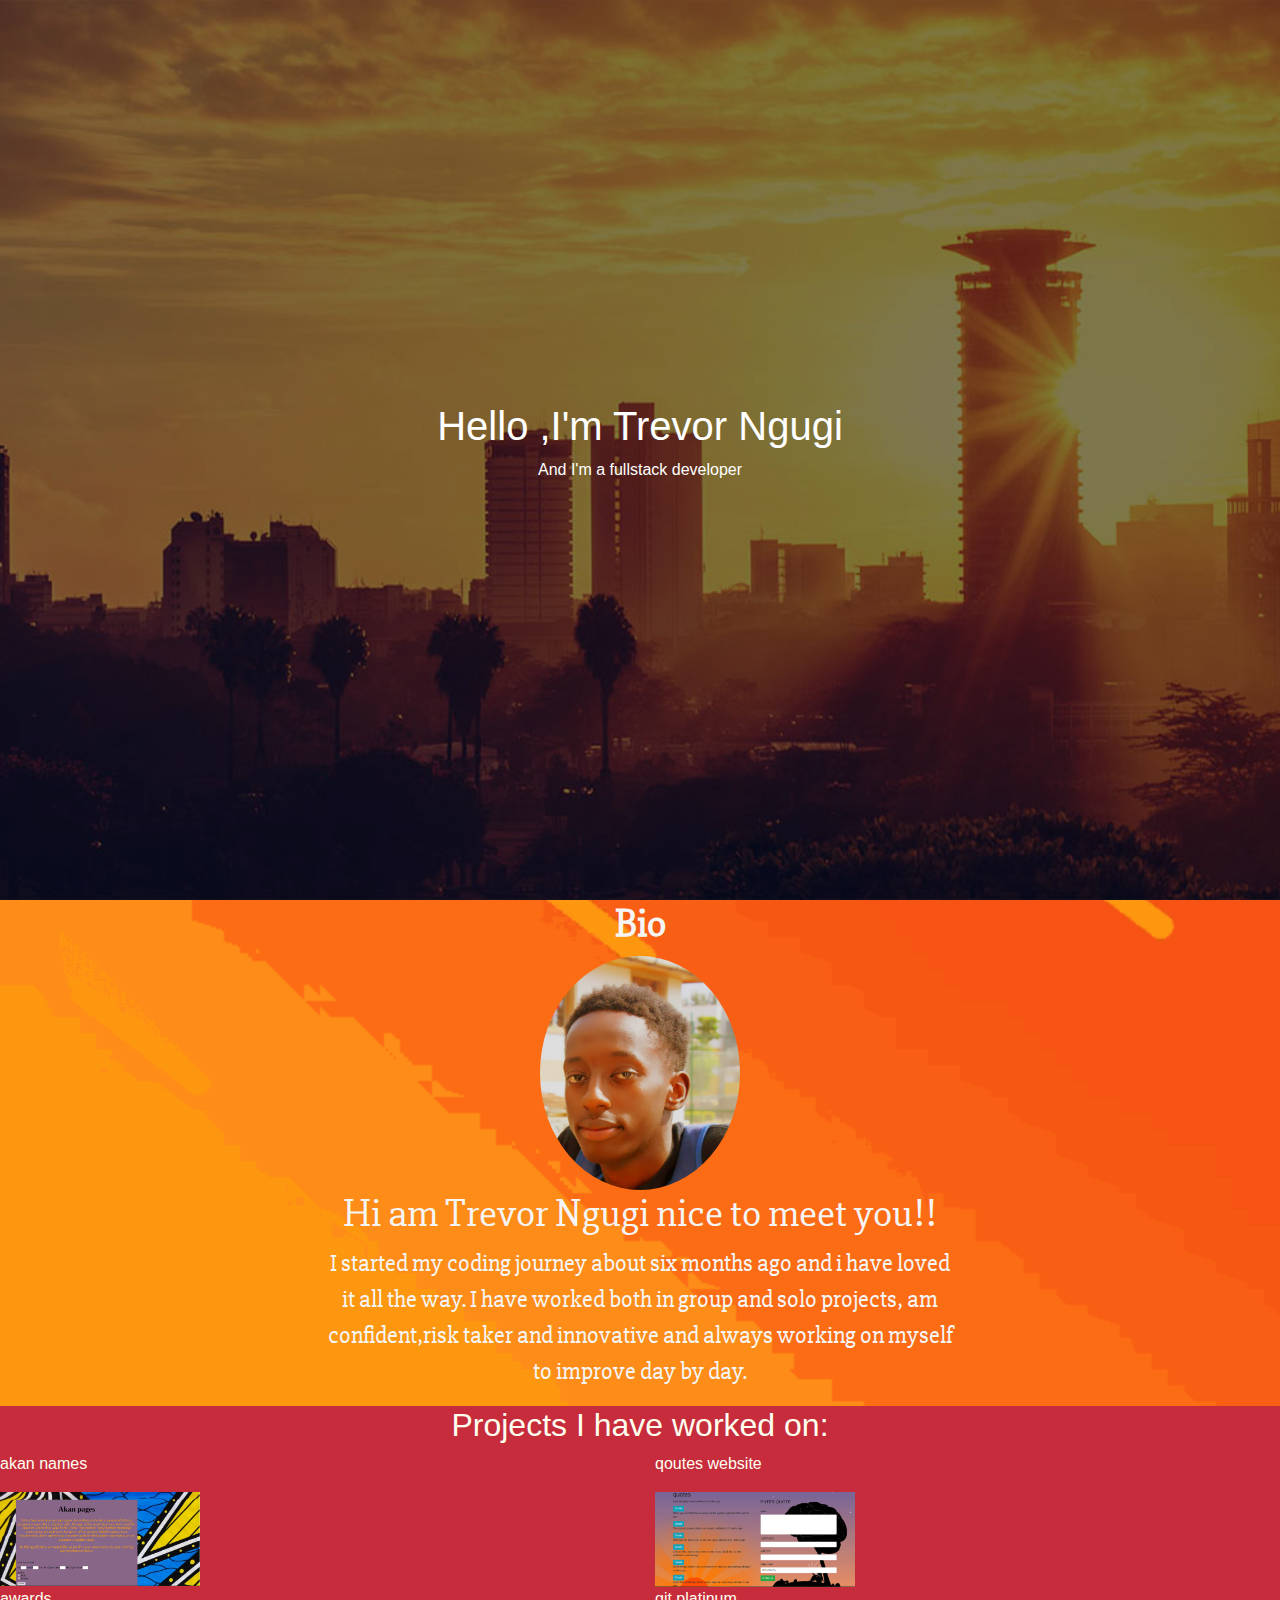
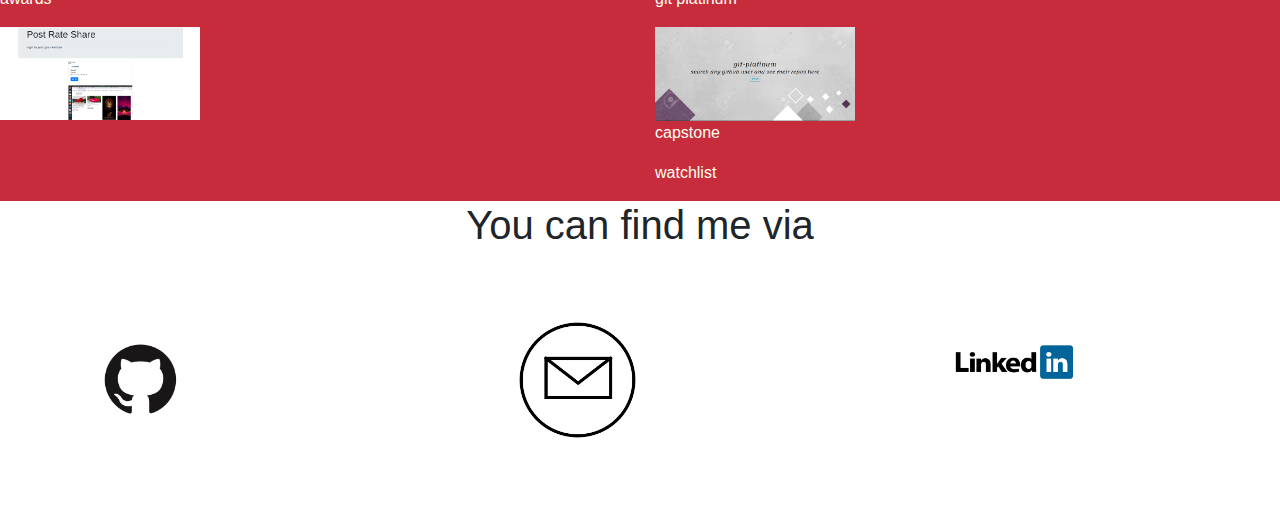
==== index.html @ 15a68931 "change from portfolio to index.html" ====
<!DOCTYPE html>
<html>

<head>
  <meta charset="utf-8">
  <meta name="viewport" content="width=device-width, initial-scale=1,shrink-to-fit=no ">
  <title>trevor ngugi portfolio</title>
  <link rel="stylesheet" href="https://stackpath.bootstrapcdn.com/bootstrap/4.4.1/css/bootstrap.min.css"
    integrity="sha384-Vkoo8x4CGsO3+Hhxv8T/Q5PaXtkKtu6ug5TOeNV6gBiFeWPGFN9MuhOf23Q9Ifjh" crossorigin="anonymous">
  <link href="https://stackpath.bootstrapcdn.com/font-awesome/4.7.0/css/font-awesome.min.css" rel="stylesheet"
    integrity="sha384-wvfXpqpZZVQGK6TAh5PVlGOfQNHSoD2xbE+QkPxCAFlNEevoEH3Sl0sibVcOQVnN" crossorigin="anonymous">
  <link href="css/styles.css" rel="stylesheet" type="text/css">
  <link href="https://fonts.googleapis.com/css?family=Slabo+27px&display=swap" rel="stylesheet">
  <style>
    .hero-image {
      background-image: linear-gradient(rgba(0, 0, 0, 0.5), rgba(0, 0, 0, 0.5)), url("images/bbg2.jpg");
    }

    .bio {
      background-image: url('images/bbg3.gif');
    }
  </style>
</head>

<body>

  <!-- <div class="container">
            <img src="images/bbg1.jpg" alt="hills" style="width:100%;">
            <div class="content">
              <h1>trevor ngugi</h1>
              <p>fullsatck developer</p>
            </div>
          </div> -->

  <div class="hero-image">
    <div class="hero-text">
      <h1>Hello ,I'm Trevor Ngugi</h1>
      <p>And I'm a fullstack developer</p>
    </div>
  </div>

  <div class="bio">
    <h1 class="text-center"><b>Bio</b></h1>
    <img src="images/prof1.jpg" alt="profile" style="width: 200px; " class='pic'>
    <h1>Hi am Trevor Ngugi nice to meet you!!</h1>
    <div class="row">
      <div class="col-md-3"></div>
      <div class="col-md-6">
        <p>I started my coding journey about six months ago and i have loved it all the way.
          I have worked both in group and solo projects, am confident,risk taker and innovative and always working
          on myself to improve day by day.
        </p>
      </div>
    </div>
  </div>

  <div class="projects">
    <h2 class="text-center"> Projects I have worked on:</h2>
    <div class="row">
      <div class="col-md-6 col-xs-12">
        <p>akan names</p>
        <img src="images/akan.png" alt="profile" style="width: 200px; " class='pic'>
        <!-- https://trevor-ngugi.github.io/akan-name-web-application/ -->
      </div>
      <div class="col-md-6 col-xs-12">
        <p>qoutes website</p>
        <img src="images/quotes.png" alt="profile" style="width: 200px; " class='pic'>
        <!-- https://trevor-ngugi.github.io/quotes-website-2/ -->
      </div>
    </div>
    <div class="row">
      <div class="col-md-6 col-xs-12">
        <p>awards</p>
        <img src="images/awards.png" alt="profile" style="width: 200px; " class='pic'>
        <!-- https://awardss-app.herokuapp.com/ -->
      </div>
      <div class="col-md-6 col-xs-12">
        <p>git platinum</p>
        <img src="images/git.png" alt="profile" style="width: 200px; " class='pic'>
        <!-- https://trevor-ngugi.github.io/git-platinum/ -->
        <p>capstone</p>
        <p>watchlist</p>
      </div>
    </div>
  </div>

  <div class="contact">
    <h1 class="text-center">You can find me via</h1>
    <div class="row">
      <div class="col-md-4">
        <a href="https://github.com/">
          <img src="images/github.png" alt="github" style="width: 200px; " class='pic'></i>
        </a>
      </div>
      <div class="col-md-4">
        <a href="mailto:trevorngugigatonye@gmail.com">
          <img src="images/email.png" alt="email" style="width: 200px; " class='pic'>
        </a>
      </div>
      <div class="col-md-4">
        <a href="https://github.com/">
          <img src="images/linkedin.jpg" alt="profile" style="width: 200px; " class='pic'>
        </a>
      </div>
    </div>
  </div>




  <script src="https://code.jquery.com/jquery-3.4.1.slim.min.js"
    integrity="sha384-J6qa4849blE2+poT4WnyKhv5vZF5SrPo0iEjwBvKU7imGFAV0wwj1yYfoRSJoZ+n"
    crossorigin="anonymous"></script>
  <script src="https://cdn.jsdelivr.net/npm/popper.js@1.16.0/dist/umd/popper.min.js"
    integrity="sha384-Q6E9RHvbIyZFJoft+2mJbHaEWldlvI9IOYy5n3zV9zzTtmI3UksdQRVvoxMfooAo"
    crossorigin="anonymous"></script>
  <script src="https://stackpath.bootstrapcdn.com/bootstrap/4.4.1/js/bootstrap.min.js"
    integrity="sha384-wfSDF2E50Y2D1uUdj0O3uMBJnjuUD4Ih7YwaYd1iqfktj0Uod8GCExl3Og8ifwB6"
    crossorigin="anonymous"></script>
</body>

</html>
<!-- <div class="col-md-4"> <p>github</p><i class="fa fa-github icon-large fa-10x"></i></div>
      <div class="col-md-4"> <p>email</p></div>
      <div class="col-md-4">  <p>linkedin</p><i class="fa fa-linkedin-square "></i></div> -->
---- css/styles.css ----
body, html {
    height: 100%;
    margin: 0;
    font-family: Arial, Helvetica, sans-serif;
  }
  
  .hero-image {
    background-image: linear-gradient(rgba(0, 0, 0, 0.5), rgba(0, 0, 0, 0.5)), url("images/bbg1.jpg");
    height: 100%;
    background-position: center;
    background-repeat: no-repeat;
    background-size: cover;
    position: relative;
    
  }
  
  .hero-text {
    text-align: center;
    position: absolute;
    top: 50%;
    left: 50%;
    transform: translate(-50%, -50%);
    color: white;
  }
  
  .hero-text button {
    border: none;
    outline: 0;
    display: inline-block;
    padding: 10px 25px;
    color: black;
    background-color: #ddd;
    text-align: center;
    cursor: pointer;
  }
  
  .hero-text button:hover {
    background-color: #555;
    color: white;
  }
  /* bio styles */
  .bio {
    font-family: 'Slabo 27px', serif;
    background-position: center;
    background-repeat: no-repeat;
    background-size: cover;
    position: relative;
    color: whitesmoke;
    text-align: center;
    font-size:150%;
    
    
   
  }
  .bio img {
    border-radius: 50%;
    display: block;
    margin: 0 auto;
  }
  .projects{
    background-color: #C62C3C;
    color: ivory;
  }

  .contact h1{
    padding-bottom: 5%;
  }
  .contact img{
    padding-left: 20%;
    padding-bottom: 20%;
  }
  
  /* .pic{
    padding-left: 10%;
    width: 200px;
  } */
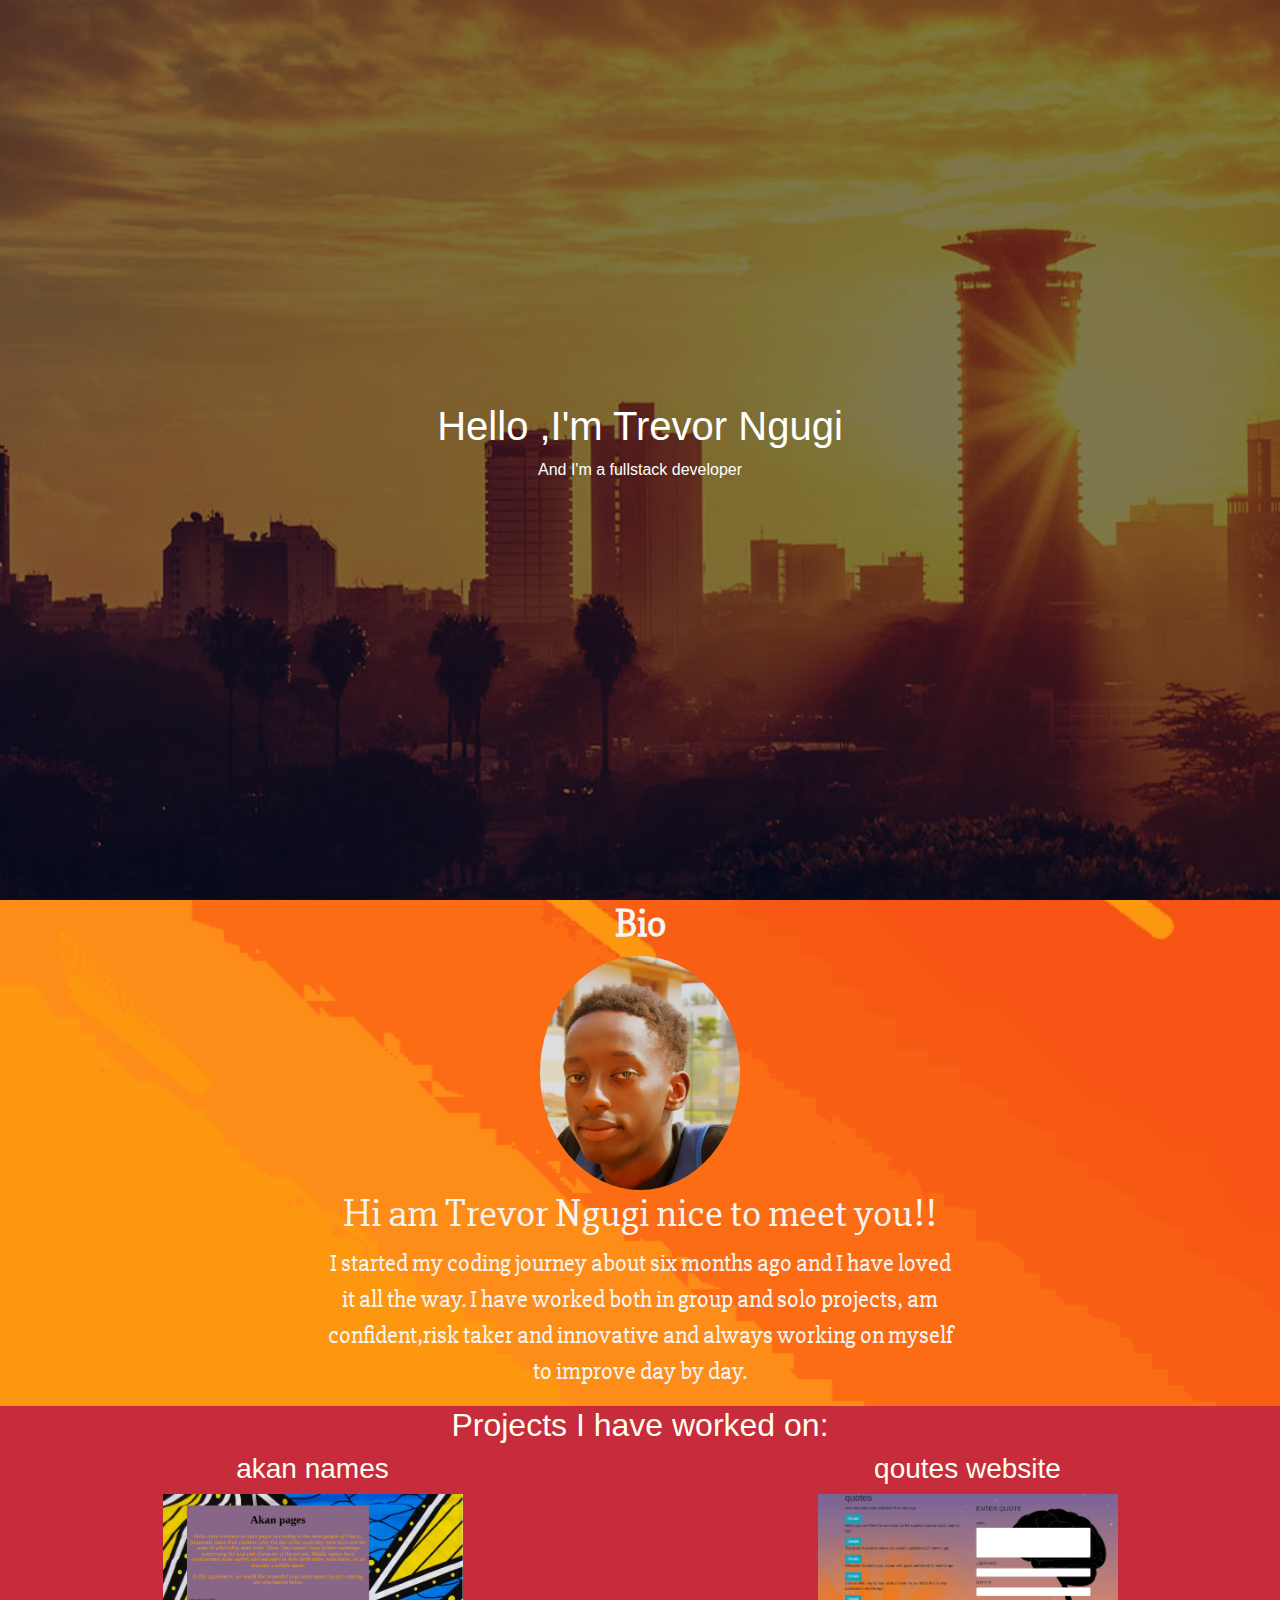
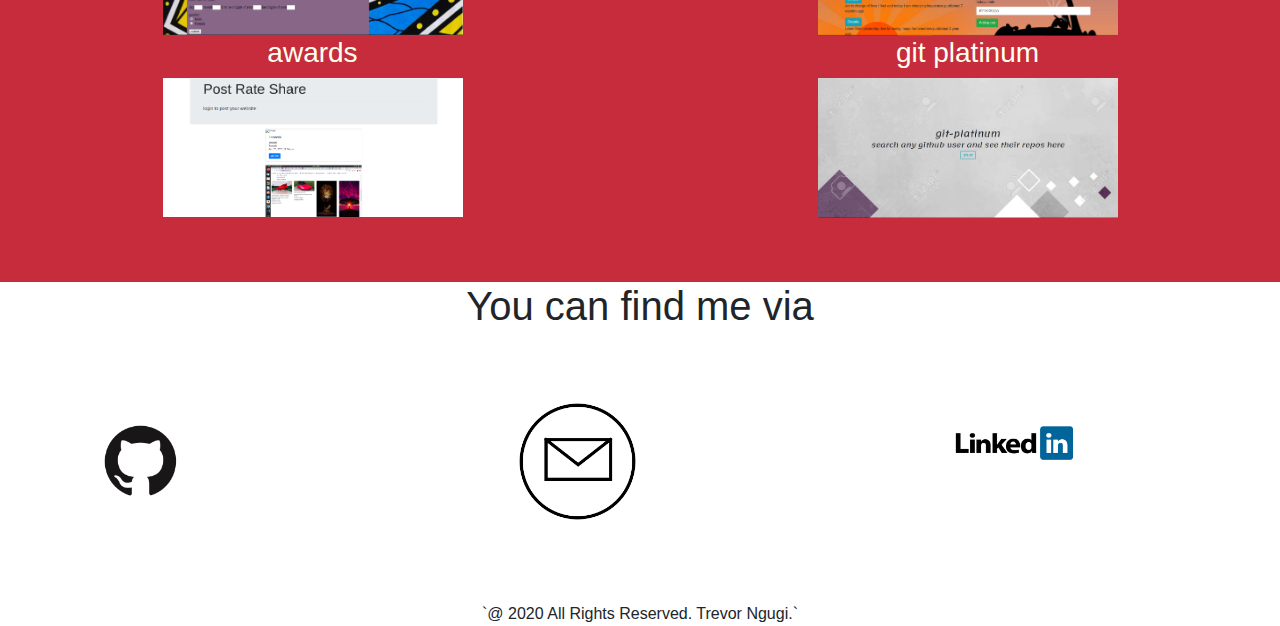
==== commit 9f29ec5d: "finished projects section" ====
--- a/index.html
+++ b/index.html
@@ -3,7 +3,7 @@
 
 <head>
   <meta charset="utf-8">
-  <meta name="viewport" content="width=device-width, initial-scale=1,shrink-to-fit=no ">
+  <meta name="viewport" content="width=device-width, initial-scale=1,shrink-to-fit=no " >
   <title>trevor ngugi portfolio</title>
   <link rel="stylesheet" href="https://stackpath.bootstrapcdn.com/bootstrap/4.4.1/css/bootstrap.min.css"
     integrity="sha384-Vkoo8x4CGsO3+Hhxv8T/Q5PaXtkKtu6ug5TOeNV6gBiFeWPGFN9MuhOf23Q9Ifjh" crossorigin="anonymous">
@@ -46,7 +46,7 @@
     <div class="row">
       <div class="col-md-3"></div>
       <div class="col-md-6">
-        <p>I started my coding journey about six months ago and i have loved it all the way.
+        <p>I started my coding journey about six months ago and I have loved it all the way.
           I have worked both in group and solo projects, am confident,risk taker and innovative and always working
           on myself to improve day by day.
         </p>
@@ -58,28 +58,32 @@
     <h2 class="text-center"> Projects I have worked on:</h2>
     <div class="row">
       <div class="col-md-6 col-xs-12">
-        <p>akan names</p>
-        <img src="images/akan.png" alt="profile" style="width: 200px; " class='pic'>
-        <!-- https://trevor-ngugi.github.io/akan-name-web-application/ -->
+        <a href="https://trevor-ngugi.github.io/akan-name-web-application/">
+        <h3>akan names</h3>
+        <img src="images/akan.png" alt="profile" style="width: 300px;  "   class='pic'>
+      </a>
       </div>
       <div class="col-md-6 col-xs-12">
-        <p>qoutes website</p>
-        <img src="images/quotes.png" alt="profile" style="width: 200px; " class='pic'>
-        <!-- https://trevor-ngugi.github.io/quotes-website-2/ -->
+        <a href="https://trevor-ngugi.github.io/quotes-website-2/">
+        <h3>qoutes website</h3>
+        <img src="images/quotes.png" alt="profile" style="width: 300px; " class='pic'>
+      </a>
       </div>
     </div>
     <div class="row">
       <div class="col-md-6 col-xs-12">
-        <p>awards</p>
-        <img src="images/awards.png" alt="profile" style="width: 200px; " class='pic'>
-        <!-- https://awardss-app.herokuapp.com/ -->
+        <a href="https://awardss-app.herokuapp.com/">
+        <h3>awards</h3>
+        <img src="images/awards.png" alt="profile" style="width: 300px; " class='pic'>
+        </a>
       </div>
       <div class="col-md-6 col-xs-12">
-        <p>git platinum</p>
-        <img src="images/git.png" alt="profile" style="width: 200px; " class='pic'>
-        <!-- https://trevor-ngugi.github.io/git-platinum/ -->
-        <p>capstone</p>
-        <p>watchlist</p>
+        <a href="https://trevor-ngugi.github.io/git-platinum/">
+        <h3>git platinum</h3>
+        <img src="images/git.png" alt="profile" style="width: 300px; " class="responsive" class='pic'>
+        </a>
+        <!-- <p>capstone</p>
+        <p>watchlist</p> -->
       </div>
     </div>
   </div>
@@ -98,12 +102,15 @@
         </a>
       </div>
       <div class="col-md-4">
-        <a href="https://github.com/">
+        <a href="https://www.linkedin.com/in/trevor-ngugi-390aa8168/">
           <img src="images/linkedin.jpg" alt="profile" style="width: 200px; " class='pic'>
         </a>
       </div>
     </div>
   </div>
+  <footer>
+    <p> `@ 2020 All Rights Reserved. Trevor Ngugi.`</p>
+  </footer>
 
 
 
--- a/css/styles.css
+++ b/css/styles.css
@@ -62,6 +62,17 @@
   .projects{
     background-color: #C62C3C;
     color: ivory;
+    padding-bottom:5%;
+  }
+  .projects h3{
+    text-align: center;
+    color: ivory;
+  }
+  .projects img{
+    display: block;
+margin-left: auto;
+margin-right: auto;
+;
   }
 
   .contact h1{
@@ -71,7 +82,15 @@
     padding-left: 20%;
     padding-bottom: 20%;
   }
-  
+  .responsive{
+    width: 100%;
+    
+    height: auto;
+  }
+  footer {
+    text-align: center;
+    display: block;
+  }
   /* .pic{
     padding-left: 10%;
     width: 200px;
